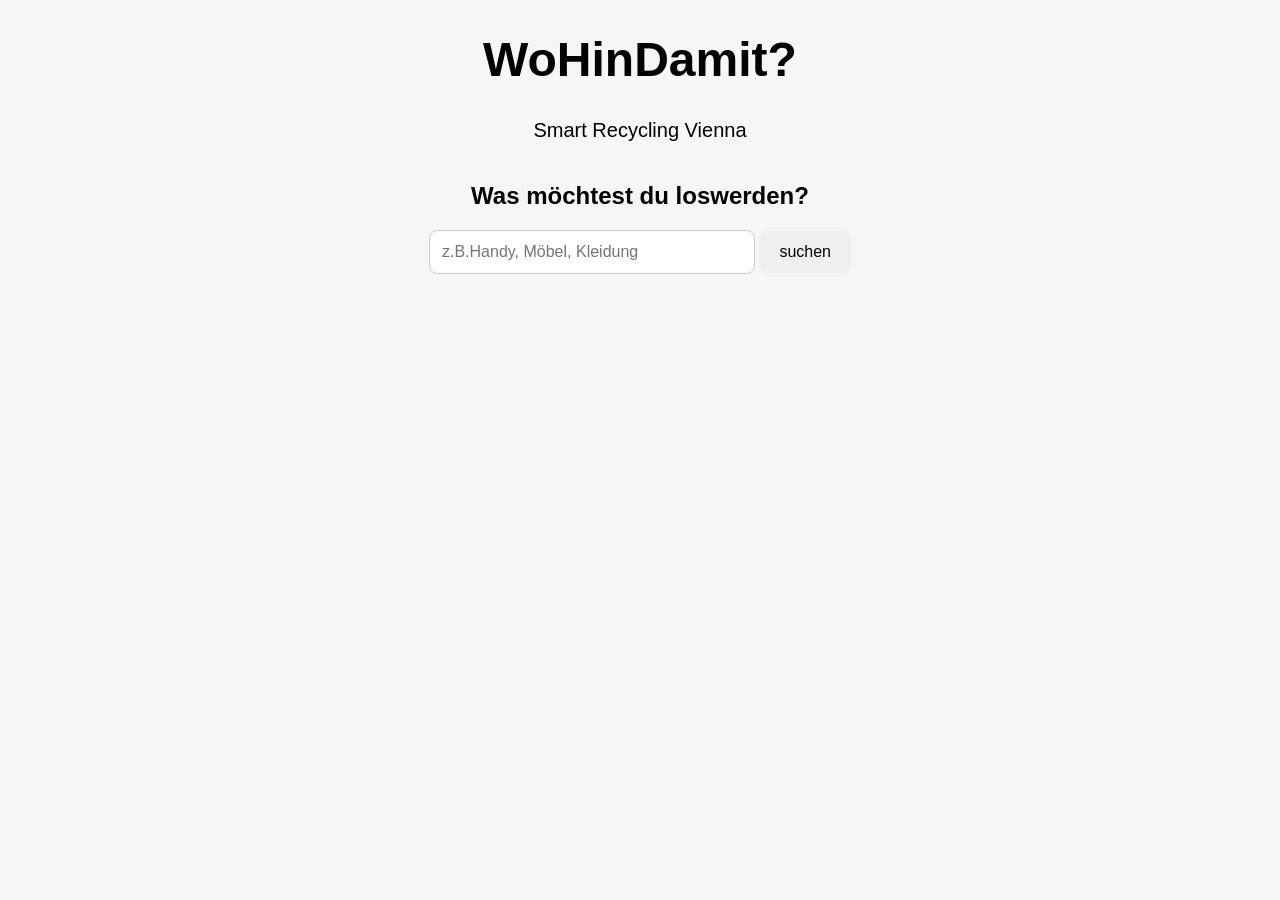
==== index.html @ 6f2afc9c "Create initial homepage" ====
<!doctype html>
<html lang="de">
  <head>
    <meta charset="UTF-8" />
    <meta name="viewport" content="width=device-width, initial-scale=1.0" />
    <title>WoHinDamit?</title>
    <link rel="stylesheet" href="css/style.css" />
  </head>

  <body>
    <h1>WoHinDamit?</h1>
    <p>Smart Recycling Vienna</p>
    <h2>Was möchtest du loswerden?</h2>
    <input type="text" placeholder="z.B.Handy, Möbel, Kleidung" />
    <button>suchen</button>
  </body>
</html>
---- css/style.css ----
body {
  font-family: Arial, Helvetica, sans-serif;
  background-color: #f4f7f5;
  text-align: center;
}

h1 {
  font-size: 48px;
}

p {
  font-size: 20px;
}
h2 {
  margin-top: 40px;
}
input {
  width: 300px;
  padding: 12px;
  font-size: 16px;
  border: 1px solid #ccc;
  border-radius: 8px;
}

button {
  padding: 12px 20px;
  font-size: 16px;
  border: none;
  border-radius: 8px;
  cursor: pointer;
}
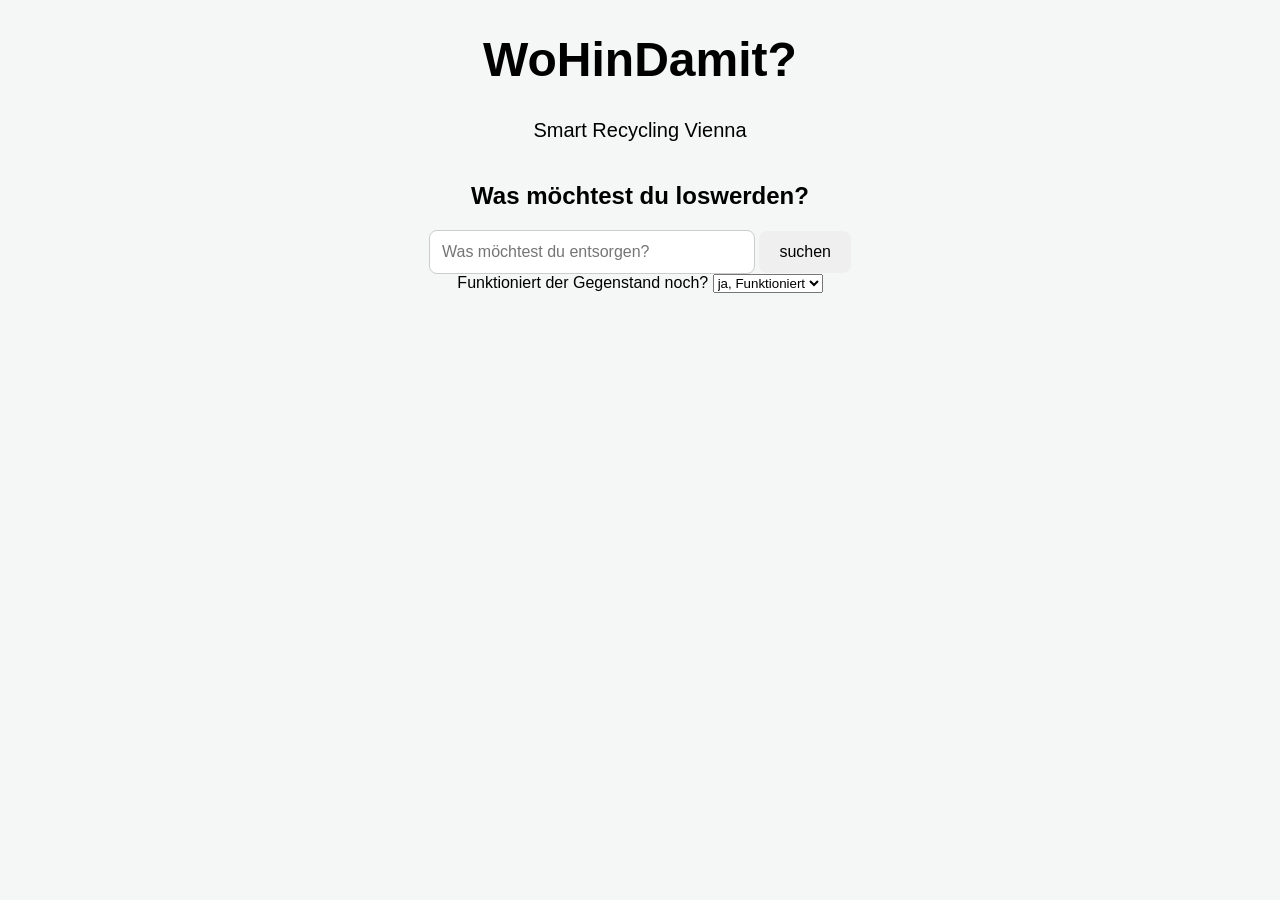
==== commit b9075060: "Add recycling search and repair recommendations" ====
--- a/index.html
+++ b/index.html
@@ -11,7 +11,34 @@
     <h1>WoHinDamit?</h1>
     <p>Smart Recycling Vienna</p>
     <h2>Was möchtest du loswerden?</h2>
-    <input type="text" placeholder="z.B.Handy, Möbel, Kleidung" />
-    <button>suchen</button>
+    <div class="search-box">
+      <input
+        type="text"
+        id="itemInput"
+        placeholder="Was möchtest du entsorgen? "
+      />
+      <button id="searchButton">suchen</button>
+    </div>
+    <div id="condition-box">
+      <label for="condition"> Funktioniert der Gegenstand noch?</label>
+
+      <select id="condition">
+        <option value="ja">ja, Funktioniert</option>
+        <option value="nein">Nein, defekt</option>
+      </select>
+    </div>
+
+    <div id="repair-box">
+      <label for="repairable"> Ist der Gegenstand reparierbar? </label>
+
+      <select id="repairable">
+        <option value="ja">Ja, reparierbar</option>
+        <option value="nein">Nein, nicht reparierbar</option>
+      </select>
+    </div>
+
+    <p id="result"></p>
+
+    <script src="script.js"></script>
   </body>
 </html>
--- a/css/style.css
+++ b/css/style.css
@@ -29,3 +29,18 @@
   border-radius: 8px;
   cursor: pointer;
 }
+
+#result {
+  margin-top: 20px;
+  padding: 20px;
+  background-color: #e8f5e9;
+  border-left: 5px solid #2e7d32;
+  border-radius: 8px;
+  color: #1b5e20;
+  font-size: 18px;
+  line-height: 1.6;
+}
+
+#result:empty {
+  display: none;
+}
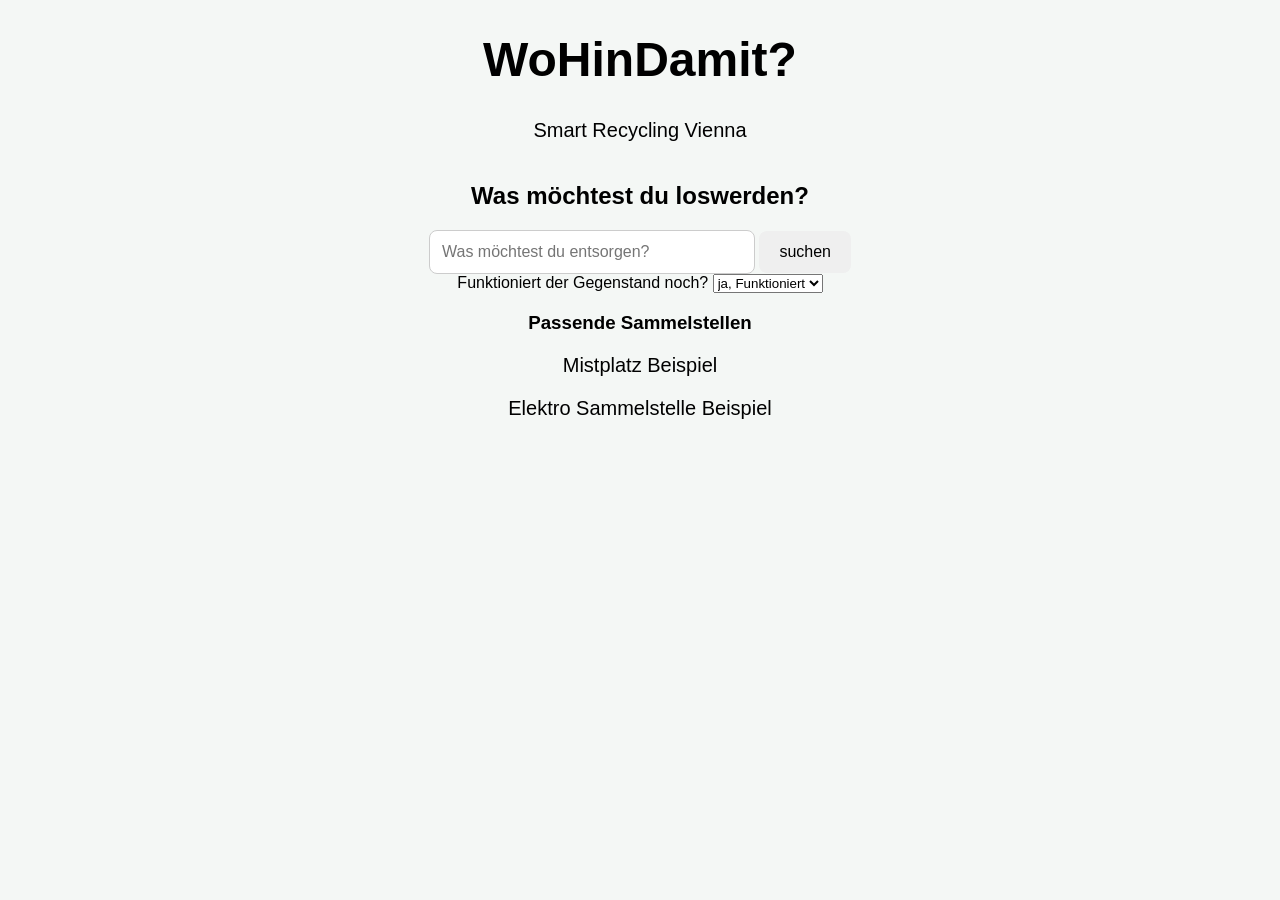
==== commit 6d4f19fb: "Add matching collection locations display" ====
--- a/index.html
+++ b/index.html
@@ -39,6 +39,9 @@
 
     <p id="result"></p>
 
+    <h3>Passende Sammelstellen</h3>
+    <div id="sammelstellenListe"></div>
+
     <script src="script.js"></script>
   </body>
 </html>
